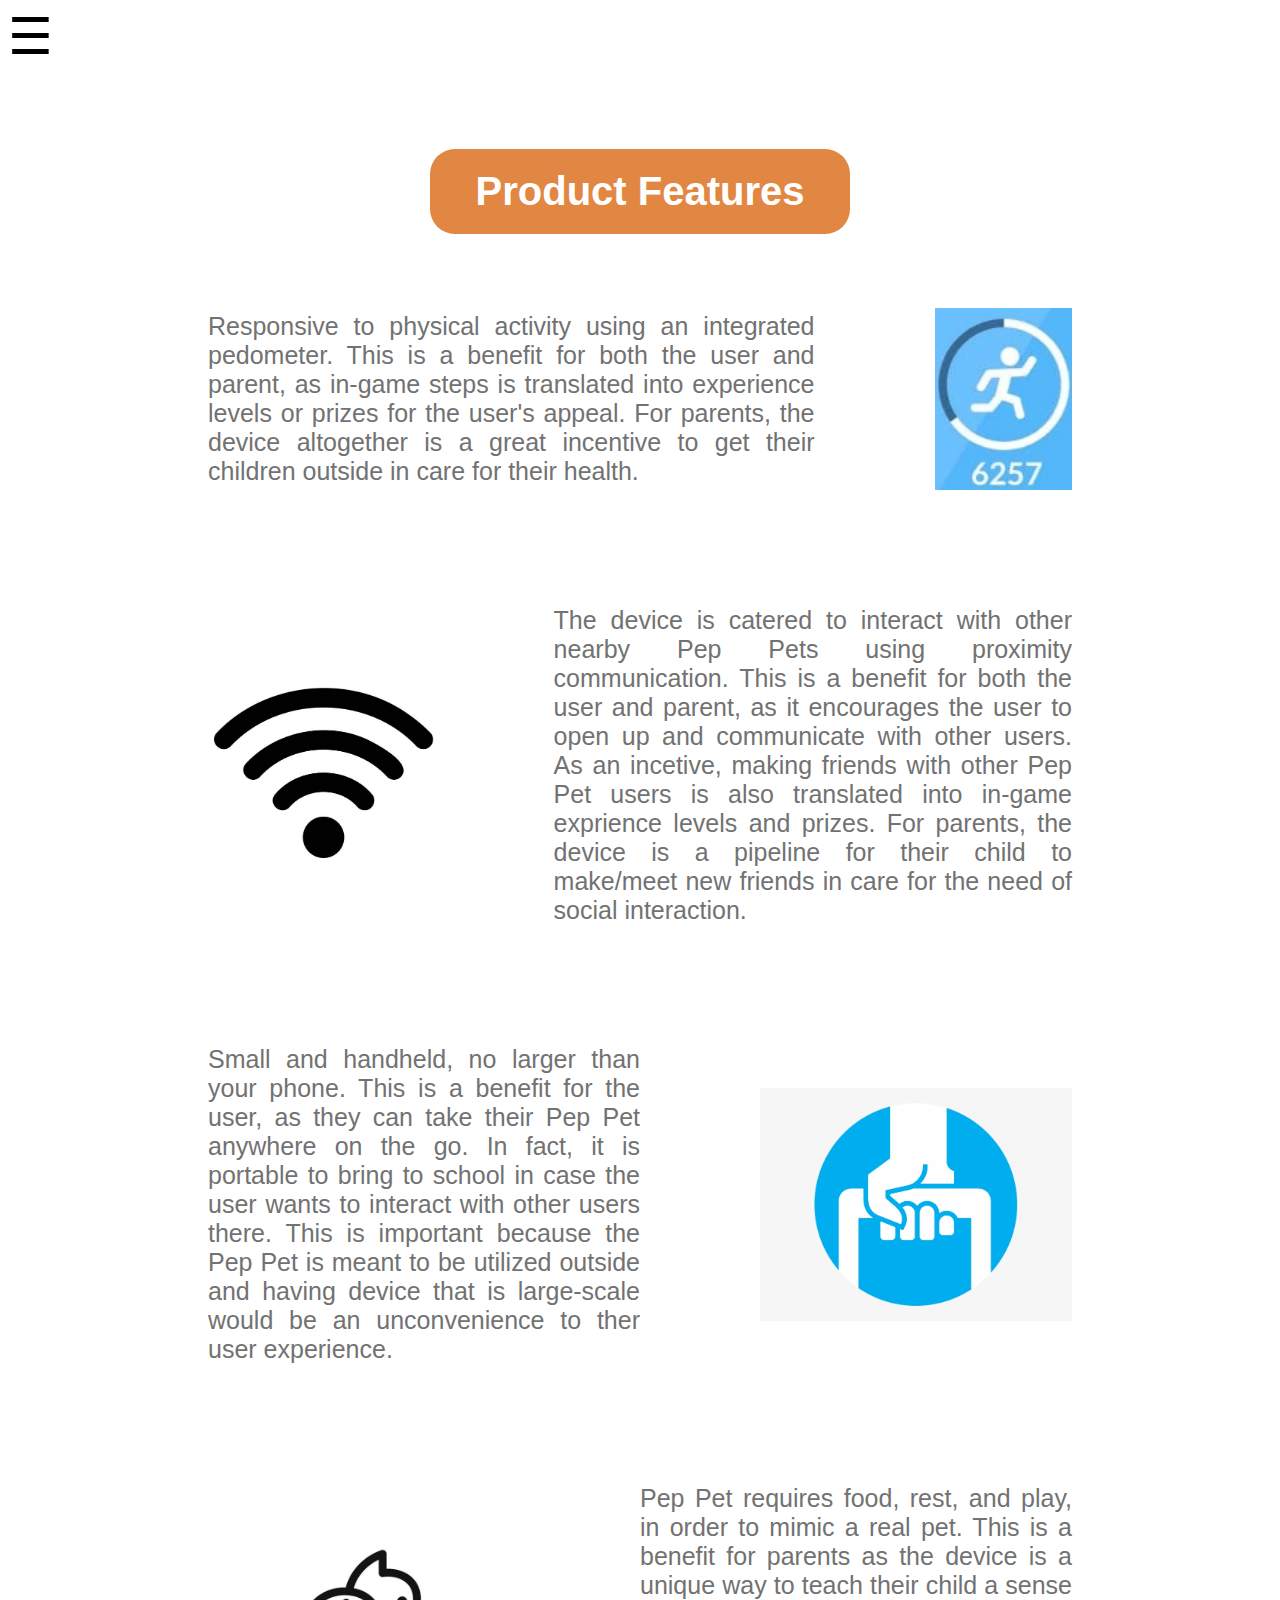
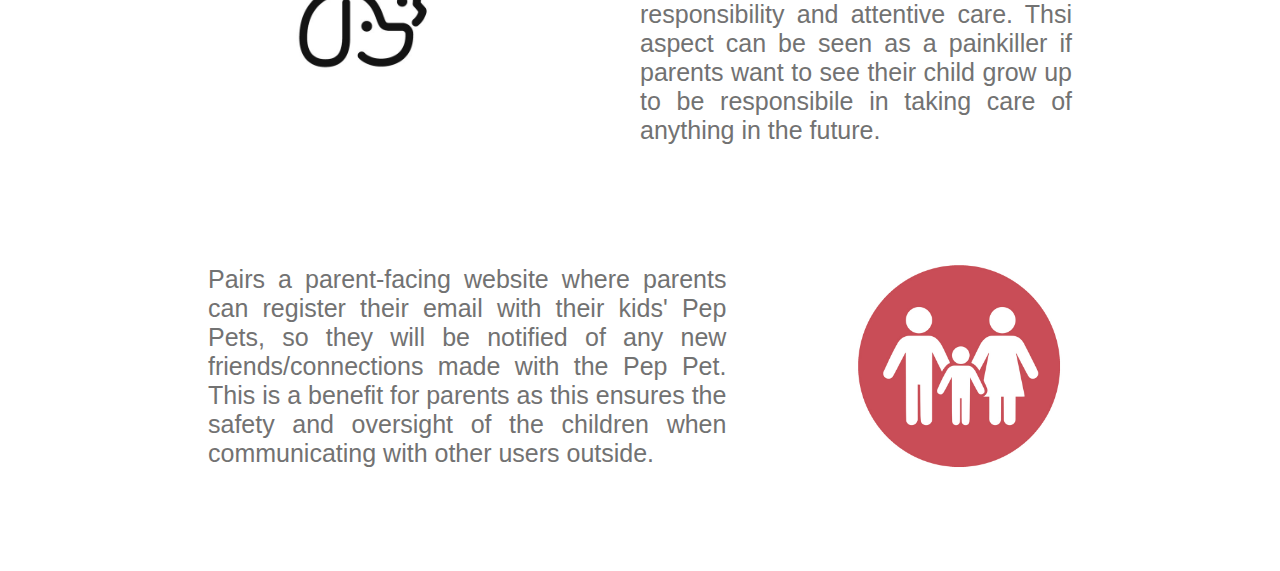
==== features.html @ d16c9d30 "features, interaction" ====
<!DOCTYPE html>

<html>

<head>
    <meta charset="utf-8">
    <title> Pep Pets KVP </title>
    <link rel="stylesheet" type="text/css" href="public/features.css">
</head>

<body style="background-color:#ffffff">
    <span style="font-size:50px;cursor:pointer" onclick="openNavigation()">&#9776; </span>
    <div id="mySidenav" class="sidenav">
        <a href="javascript:void(0)" class="closebtn" onclick="closeNavigation()">&times;</a>
        <a href="index.html"> Home </a>
        <a href="kvp.html"> KVP & Empathy Map </a>
        <a href="features.html"> Product Features </a>
        <a href="interaction.html"> Product Interactions </a>
        <a href="ui_ia.html"> Product UI & IA </a>
        <a href=""> Contact </a>
        <link rel="stylesheet" type="text/css" href="public/nav.css">
        <script type="text/javascript" src="public/nav.js" defer></script>
    </div>
    <h1 class="space1"> </h1>
    <h1 class="features-title"> Product Features </h1>
    <h1 class="space2"> </h1>
    <div class="feature1">
        <p class="feature1-dsc">
            Responsive to physical activity using an integrated pedometer. This is a benefit for 
            both the user and parent, as in-game steps is translated into experience levels or prizes
            for the user's appeal. For parents, the device altogether is a great incentive to get their
            children outside in care for their health.
        </p>
        <img src="public/images/features/pedometer.jpg" width="100%" height="100%" class="feature1-image" />
    </div>
    <div class="feature2">
        <img src="public/images/features/connect.jpeg" width="40%" height="40%" class="feature2-image" />
        <p class="feature2-dsc">
            The device is catered to interact with other nearby Pep Pets using proximity communication. 
            This is a benefit for both the user and parent, as it encourages the user to open up and communicate 
            with other users. As an incetive, making friends with other Pep Pet users is also translated into in-game
            exprience levels and prizes. For parents, the device is a pipeline for their child to make/meet new friends
            in care for the need of social interaction.
        </p>
    </div>
    <div class="feature3">
        <p class="feature3-dsc">
            Small and handheld, no larger than your phone. This is a benefit for the user, as they can take 
            their Pep Pet anywhere on the go. In fact, it is portable to bring to school in case the user wants to
            interact with other users there. This is important because the Pep Pet is meant to be utilized outside and
            having device that is large-scale would be an unconvenience to ther user experience.
        </p>
        <img src="public/images/features/portable.png" width="50%" height="50%" class="feature3-image" />
    </div>
    <div class="feature4">
        <img src="public/images/features/pet.jpeg" width="50%" height="50%" class="feature4-image" />
        <p class="feature4-dsc">
            Pep Pet requires food, rest, and play, in order to mimic a real pet. This is a benefit for parents as the
            device is a unique way to teach their child a sense responsibility and attentive care. Thsi aspect can be
            seen as a painkiller if parents want to see their child grow up to be responsibile in taking care of 
            anything in the future.
        </p>
    </div>
    <div class="feature5">
        <p class="feature5-dsc">
            Pairs a parent-facing website where parents can register their email with their kids' 
            Pep Pets, so they will be notified of any new friends/connections made with the Pep Pet. This is a benefit
            for parents as this ensures the safety and oversight of the children when communicating with other users
            outside.
        </p>
        <img src="public/images/features/parent_safety.jpeg" width="40%" height="40%" class="feature5-image" />
    </div>
</body>

</html>
---- public/features.css ----
.space1 {
    padding-top: 40px;
}

.space2 {
    padding-top: 10px;
}

.features-title {
    padding: 20px;
    font-family: arial;
    color: white;
    font-size: 40px;
    text-align: center;
    background-color: #e28743;
    border-radius: 25px;
    display: flex;
    align-items: center;
    justify-content: center;
    margin: auto;
    width: 30%;
}

.feature1 {
    font-family: arial;
    color: rgb(114, 114, 114);
    font-size: 25px;
    text-align: justify;
    padding-left: 200px;
    padding-right: 200px;
    padding-bottom: 70px;
    display: flex;
    align-items: center;
}

.feature1-image {
    box-sizing: border-box;
    padding-left: 120px;
    float: right;
}

.feature1-dsc {
    box-sizing: border-box;
    float: left;
}

.feature2 {
    font-family: arial;
    color: rgb(114, 114, 114);
    font-size: 25px;
    text-align: justify;
    padding-left: 200px;
    padding-right: 200px;
    padding-bottom: 70px;
    display: flex;
    align-items: center;
}

.feature2-image {
    box-sizing: border-box;
    padding-right: 120px;
    float: left;
}

.feature2-dsc {
    box-sizing: border-box;
    float: right;
}

.feature3 {
    font-family: arial;
    color: rgb(114, 114, 114);
    font-size: 25px;
    text-align: justify;
    padding-left: 200px;
    padding-right: 200px;
    padding-bottom: 70px;
    display: flex;
    align-items: center;
}

.feature3-image {
    box-sizing: border-box;
    padding-left: 120px;
    float: right;
}

.feature3-dsc {
    box-sizing: border-box;
    float: left;
}

.feature4 {
    font-family: arial;
    color: rgb(114, 114, 114);
    font-size: 25px;
    text-align: justify;
    padding-left: 200px;
    padding-right: 200px;
    padding-bottom: 70px;
    display: flex;
    align-items: center;
}

.feature4-image {
    box-sizing: border-box;
    padding-right: 120px;
    float: left;
}

.feature4-dsc {
    box-sizing: border-box;
    float: right;
}

.feature5 {
    font-family: arial;
    color: rgb(114, 114, 114);
    font-size: 25px;
    text-align: justify;
    padding-left: 200px;
    padding-right: 200px;
    padding-bottom: 70px;
    display: flex;
    align-items: center;
}

.feature5-image {
    box-sizing: border-box;
    padding-left: 120px;
    float: right;
}

.feature5-dsc {
    box-sizing: border-box;
    float: left;
}
---- public/nav.css ----
.sidenav {
    height: 100%;
    width: 0;
    position: fixed;
    z-index: 1;
    top: 0;
    left: 0;
    background-color: #f1f1f1;
    overflow-x: hidden;
    transition: 0.5s;
    padding-top: 60px;
    font-family: arial;
}

.sidenav a {
    padding: 8px 8px 8px 32px;
    text-decoration: none;
    font-size: 25px;
    color: rgb(114, 114, 114);
    display: block;
    transition: 0.3s;
}

.sidenav a:hover {
    color: #000000;
}

.sidenav .closebtn {
    position: absolute;
    top: 0;
    right: 25px;
    font-size: 36px;
    margin-left: 50px;
}

@media screen and (max-height: 450px) {
    .sidenav {
        padding-top: 15px;
    }
    .sidenav a {
        font-size: 18px;
    }
}
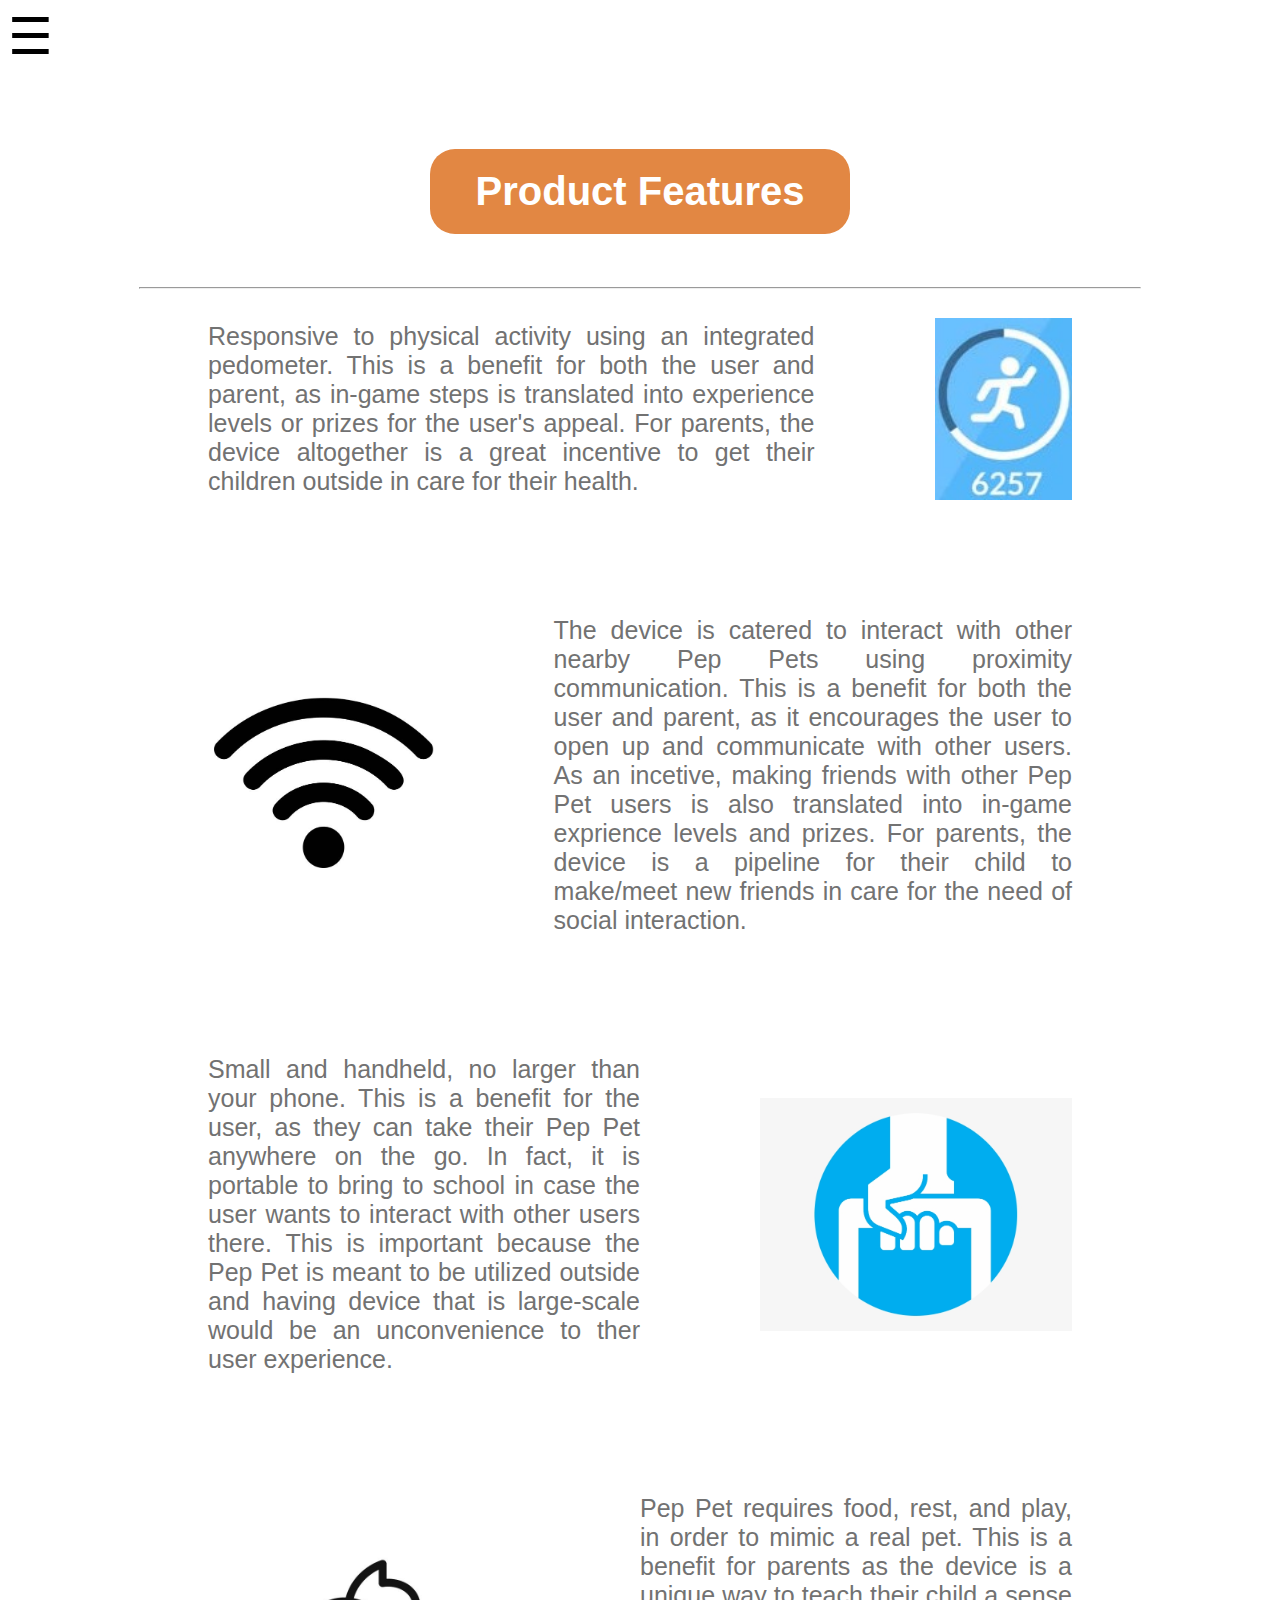
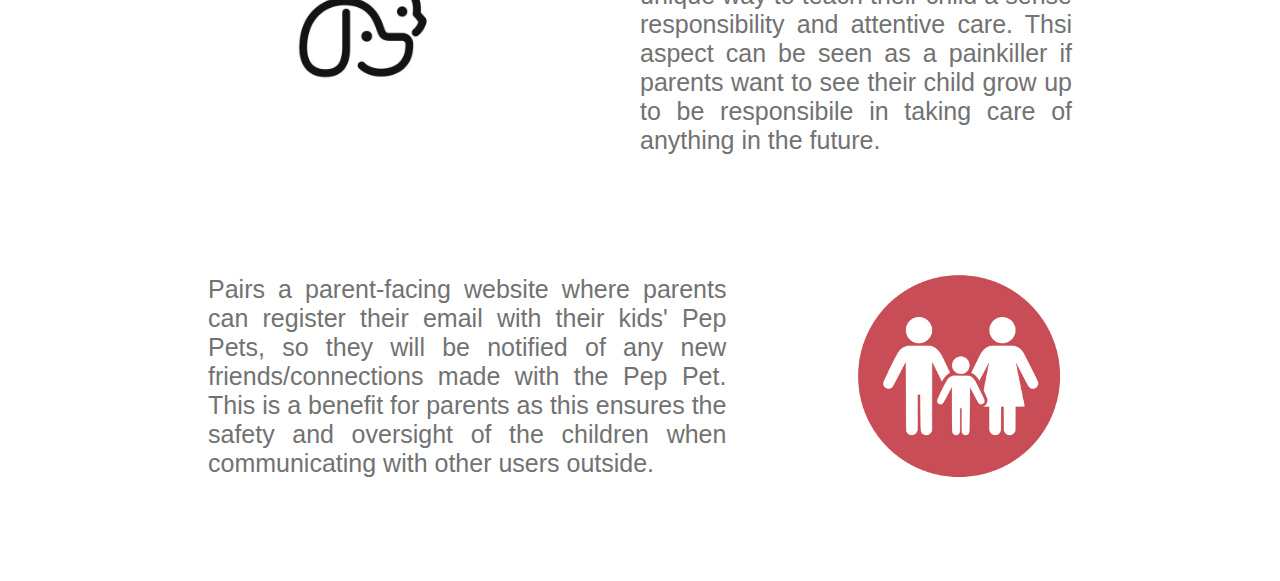
==== commit 689c7b44: "revenue" ====
--- a/features.html
+++ b/features.html
@@ -5,7 +5,7 @@
 <head>
     <meta charset="utf-8">
     <title> Pep Pets KVP </title>
-    <link rel="stylesheet" type="text/css" href="public/features.css">
+    <link rel="stylesheet" type="text/css" href="public/css/features.css">
 </head>
 
 <body style="background-color:#ffffff">
@@ -15,15 +15,16 @@
         <a href="index.html"> Home </a>
         <a href="kvp.html"> KVP & Empathy Map </a>
         <a href="features.html"> Product Features </a>
+        <a href="ui_ia.html"> Product UI & IA </a>
         <a href="interaction.html"> Product Interactions </a>
-        <a href="ui_ia.html"> Product UI & IA </a>
-        <a href=""> Contact </a>
-        <link rel="stylesheet" type="text/css" href="public/nav.css">
+        <a href="revenue.html"> Revenue Model </a>
+        <link rel="stylesheet" type="text/css" href="public/css/nav.css">
         <script type="text/javascript" src="public/nav.js" defer></script>
     </div>
     <h1 class="space1"> </h1>
     <h1 class="features-title"> Product Features </h1>
     <h1 class="space2"> </h1>
+    <hr width="1000px">
     <div class="feature1">
         <p class="feature1-dsc">
             Responsive to physical activity using an integrated pedometer. This is a benefit for 
--- a/public/css/features.css
+++ b/public/css/features.css
@@ -0,0 +1,137 @@
+.space1 {
+    padding-top: 40px;
+}
+
+.space2 {
+    padding-top: 10px;
+}
+
+.features-title {
+    padding: 20px;
+    font-family: arial;
+    color: white;
+    font-size: 40px;
+    text-align: center;
+    background-color: #e28743;
+    border-radius: 25px;
+    display: flex;
+    align-items: center;
+    justify-content: center;
+    margin: auto;
+    width: 30%;
+}
+
+.feature1 {
+    font-family: arial;
+    color: rgb(114, 114, 114);
+    font-size: 25px;
+    text-align: justify;
+    padding-left: 200px;
+    padding-right: 200px;
+    padding-bottom: 70px;
+    display: flex;
+    align-items: center;
+}
+
+.feature1-image {
+    box-sizing: border-box;
+    padding-left: 120px;
+    float: right;
+}
+
+.feature1-dsc {
+    box-sizing: border-box;
+    float: left;
+}
+
+.feature2 {
+    font-family: arial;
+    color: rgb(114, 114, 114);
+    font-size: 25px;
+    text-align: justify;
+    padding-left: 200px;
+    padding-right: 200px;
+    padding-bottom: 70px;
+    display: flex;
+    align-items: center;
+}
+
+.feature2-image {
+    box-sizing: border-box;
+    padding-right: 120px;
+    float: left;
+}
+
+.feature2-dsc {
+    box-sizing: border-box;
+    float: right;
+}
+
+.feature3 {
+    font-family: arial;
+    color: rgb(114, 114, 114);
+    font-size: 25px;
+    text-align: justify;
+    padding-left: 200px;
+    padding-right: 200px;
+    padding-bottom: 70px;
+    display: flex;
+    align-items: center;
+}
+
+.feature3-image {
+    box-sizing: border-box;
+    padding-left: 120px;
+    float: right;
+}
+
+.feature3-dsc {
+    box-sizing: border-box;
+    float: left;
+}
+
+.feature4 {
+    font-family: arial;
+    color: rgb(114, 114, 114);
+    font-size: 25px;
+    text-align: justify;
+    padding-left: 200px;
+    padding-right: 200px;
+    padding-bottom: 70px;
+    display: flex;
+    align-items: center;
+}
+
+.feature4-image {
+    box-sizing: border-box;
+    padding-right: 120px;
+    float: left;
+}
+
+.feature4-dsc {
+    box-sizing: border-box;
+    float: right;
+}
+
+.feature5 {
+    font-family: arial;
+    color: rgb(114, 114, 114);
+    font-size: 25px;
+    text-align: justify;
+    padding-left: 200px;
+    padding-right: 200px;
+    padding-bottom: 70px;
+    display: flex;
+    align-items: center;
+}
+
+.feature5-image {
+    box-sizing: border-box;
+    padding-left: 120px;
+    float: right;
+}
+
+.feature5-dsc {
+    box-sizing: border-box;
+    float: left;
+}--- a/public/css/nav.css
+++ b/public/css/nav.css
@@ -0,0 +1,43 @@
+.sidenav {
+    height: 100%;
+    width: 0;
+    position: fixed;
+    z-index: 1;
+    top: 0;
+    left: 0;
+    background-color: #f1f1f1;
+    overflow-x: hidden;
+    transition: 0.5s;
+    padding-top: 60px;
+    font-family: arial;
+}
+
+.sidenav a {
+    padding: 8px 8px 8px 32px;
+    text-decoration: none;
+    font-size: 25px;
+    color: rgb(114, 114, 114);
+    display: block;
+    transition: 0.3s;
+}
+
+.sidenav a:hover {
+    color: #000000;
+}
+
+.sidenav .closebtn {
+    position: absolute;
+    top: 0;
+    right: 25px;
+    font-size: 36px;
+    margin-left: 50px;
+}
+
+@media screen and (max-height: 450px) {
+    .sidenav {
+        padding-top: 15px;
+    }
+    .sidenav a {
+        font-size: 18px;
+    }
+}